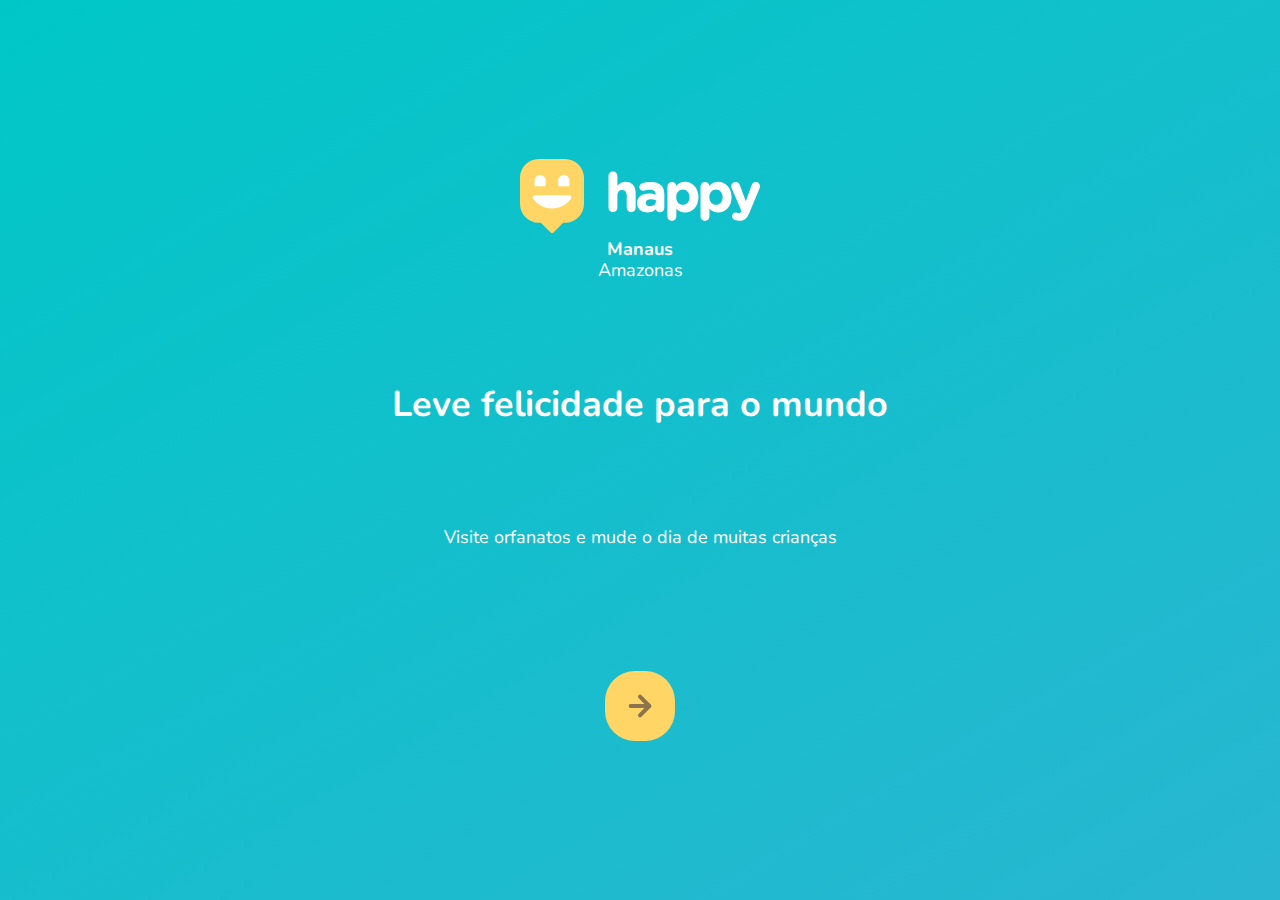
==== index.html @ 87e6770a "Layout inicial" ====
<!--
-->
<!DOCTYPE html>
<html lang="pt_BR">
  <head>
    <meta charset="UTF-8" />
    <meta name="viewport" content="width=device-width, initial-scale=1.0" />
    <title>Happy</title>
    <link rel="icon" href="./public/images/logo-icon.png" />
    <link rel="stylesheet" href="./public/css/main.css" />
    <link
      href="https://fonts.googleapis.com/css2?family=Nunito:wght@400;600;800&display=swap"
      rel="stylesheet"
    />
    <link rel="stylesheet" href="./public/css/page-landing.css" />
    <link rel="stylesheet" href="./public/css/animations.css" />
  </head>
  <body>
    <div id="page-landing">
      <div id="container">
        <header>
          <img
            class="animate-up"
            id="logo"
            src="./public/images/logo.svg"
            alt="logo de happy"
          />
          <div class="location animate-up">
            <strong>Manaus</strong>
            <p>Amazonas</p>
          </div>
        </header>
        <main>
          <h1 class="animate-up">Leve felicidade para o mundo</h1>

          <section class="visit">
            <p class="animate-up">
              Visite orfanatos e mude o dia de muitas crianças
            </p>
            <a href="#" title="Visite orfanatos" class="animate-up">
              <img src="./public/images/arrow.svg" alt="Ir para o mapa" />
            </a>
          </section>
        </main>
      </div>
    </div>
  </body>
</html>
---- public/css/main.css ----
/*

*/

* {
    margin: 0;
    padding: 0;
}

body {
    height: 100vh;
    color: white;
    
}

:root {
    font-size: 62.5%;
}

body, input, button, textarea {
    /*font-weight: 400;
    font-size: 18px;
    line-height: 1;
    font-family: 'Nunito', 'sans-serif'; */
    font: 400 1.8rem/1.2 'Nunito', sans-serif;
}
---- public/css/page-landing.css ----
#page-landing {
    background: linear-gradient(329.54deg, #29B6D1 0%, #00C7C7 100%);
    text-align: center;
    min-height: 100vh;

    display: flex;
   /* align-items: center; */
    
}

#container {
    margin: auto;
    width: 90%;
}

.location, h1, .visit p {
    height: 16vh;

}

.visit a {
    width: 7rem;
    height: 7rem;
    background: #ffd666;
    border: none;
    border-radius: 3rem;
    display: flex;
    align-items: center;
    justify-content: center;
    margin: auto;

    transition: background .2s;

}

.visit a:hover {
    background: #96feff;

}

#logo {
    animation-delay: 50ms;
}

.location {
    animation-delay: 100ms;
}

main h1 {
    animation-delay: 150ms;

}

.visit p {
    animation-delay: 200ms;
}

.visit a {
    animation-delay: 250ms;
}
---- public/css/animations.css ----
/*Animações*/

@keyframes up {
    from  {
        opacity:  0;
        transform: translateY(16px);
    }
     to {
        opacity: 1;
        transform: translateY(0);
     }
}

.animate-up {
    animation-name: up;
    animation-duration: 300ms;
    animation-fill-mode: backwards;

}
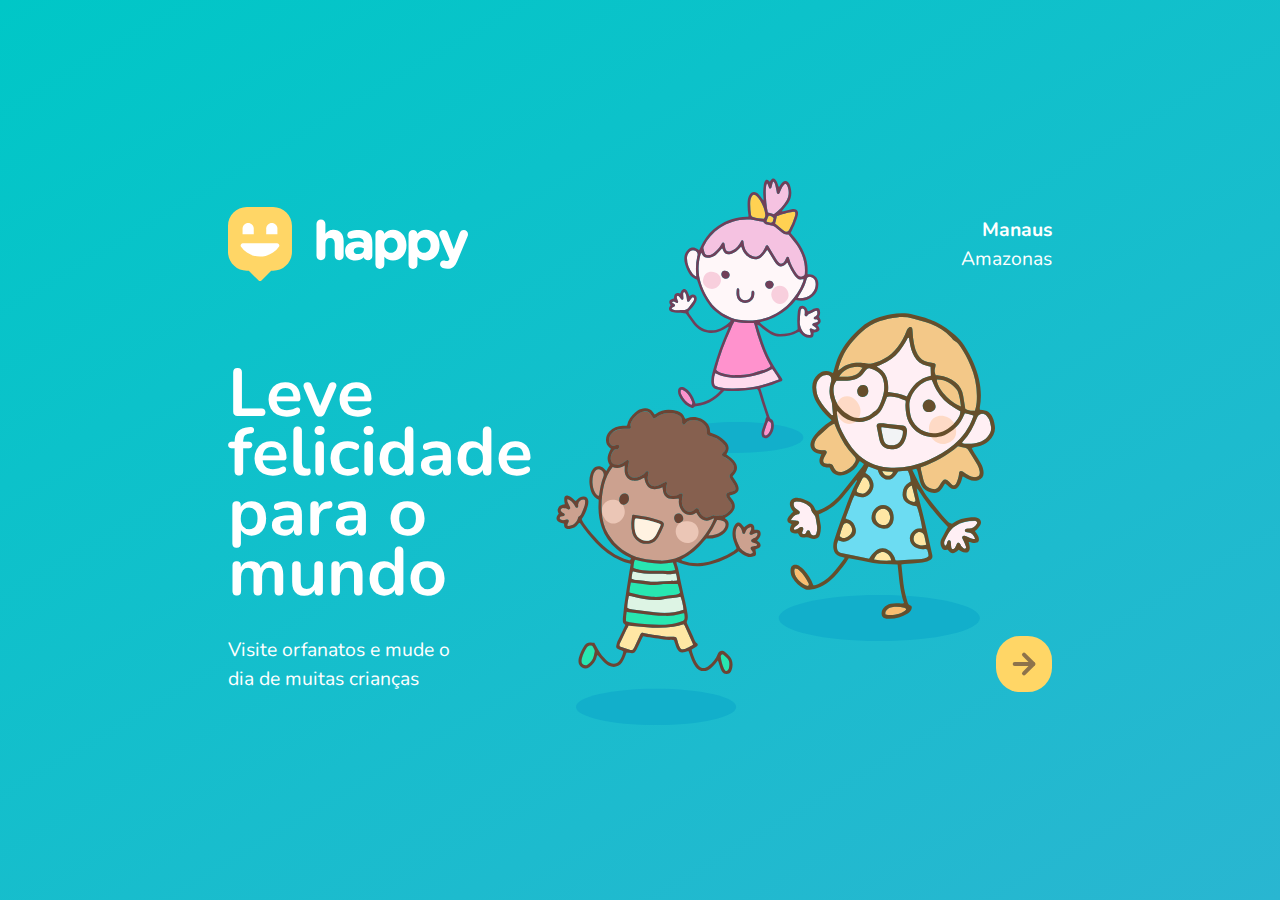
==== commit 932d9fba: "Tela de orfanatos/detalhes finalizada" ====
--- a/index.html
+++ b/index.html
@@ -37,7 +37,7 @@
             <p class="animate-up">
               Visite orfanatos e mude o dia de muitas crianças
             </p>
-            <a href="#" title="Visite orfanatos" class="animate-up">
+            <a href="orphanages.html" title="Visite orfanatos" class="animate-up">
               <img src="./public/images/arrow.svg" alt="Ir para o mapa" />
             </a>
           </section>
--- a/public/css/main.css
+++ b/public/css/main.css
@@ -5,16 +5,18 @@
 * {
     margin: 0;
     padding: 0;
+    box-sizing: border-box;
 }
 
 body {
     height: 100vh;
     color: white;
+    background: #EBF2F5;
     
 }
 
 :root {
-    font-size: 62.5%;
+    font-size: 50.5%;
 }
 
 body, input, button, textarea {
--- a/public/css/page-landing.css
+++ b/public/css/page-landing.css
@@ -6,36 +6,15 @@
 
     display: flex;
    /* align-items: center; */
-    
 }
 
 #container {
     margin: auto;
-    width: 90%;
+    width: min(90%, 112rem);
 }
 
 .location, h1, .visit p {
     height: 16vh;
-
-}
-
-.visit a {
-    width: 7rem;
-    height: 7rem;
-    background: #ffd666;
-    border: none;
-    border-radius: 3rem;
-    display: flex;
-    align-items: center;
-    justify-content: center;
-    margin: auto;
-
-    transition: background .2s;
-
-}
-
-.visit a:hover {
-    background: #96feff;
 
 }
 
@@ -49,6 +28,8 @@
 
 main h1 {
     animation-delay: 150ms;
+    font-size: clamp(4rem, 8vw, 8.4rem);
+    
 
 }
 
@@ -57,5 +38,83 @@
 }
 
 .visit a {
+    width: 7rem;
+    height: 7rem;
+    background: #ffd666;
+    border: none;
+    border-radius: 3rem;
+    display: flex;
+    align-items: center;
+    justify-content: center;
+    margin: auto;
+    transition: background .2s;
     animation-delay: 250ms;
+
+}
+
+.visit a:hover {
+    background: #96feff;
+
+}
+
+
+/*Desktop version*/
+
+@media (min-width: 760px) {
+
+    #container {
+        /* shorthand background: image repeat position / size */
+        padding: 5rem 5rem;
+        background: url("../images/bg.svg") no-repeat 80% / clamp(30rem, 54vw, 56rem);
+
+    }
+
+    header {
+        display: flex;
+        align-items: center;
+        justify-content: space-between;
+
+    }
+
+    .location, h1, .visit p {
+        height: initial;
+        text-align: initial;
+    }
+
+    .location {
+        text-align: right;
+        font-size: 2.4rem;
+        line-height: 1.5;
+    }
+
+    main h1 {
+       
+        font-weight: bold;
+        width: min(300px, 80%);
+        line-height: .88;
+        margin: clamp(10%, 9vh, 12%) 0 4rem;
+
+
+    }
+
+    .visit {
+        display: flex;
+        align-items: center;
+        justify-content: space-between;
+    }
+
+    .visit p {
+        font-size: 2.4rem ;
+        line-height: 1.5;
+        width: clamp(20rem, 20vw, 30rem);
+
+
+    }
+
+    .visit a {
+        margin: initial;
+    }
+
+
+
 }--- a/public/css/animations.css
+++ b/public/css/animations.css
@@ -12,9 +12,47 @@
      }
 }
 
+@keyframes right {
+    from {
+        transform: translateX(-100%);
+    }
+
+    to {
+        transform: translateX(0);
+
+    }
+}
+
+@keyframes appear {
+    from  {
+        opacity: 0;
+
+    } 
+    to  {
+        opacity: 1;
+
+    }
+
+}
+
+
+
 .animate-up {
     animation-name: up;
     animation-duration: 300ms;
     animation-fill-mode: backwards;
 
+}
+
+.animate-right {
+    animation-name: right;
+    animation-duration: 300ms;
+
+}
+
+.animate-appear {
+    animation-name: appear;
+    animation-duration: 300ms;
+    animation-fill-mode: backwards;
+
 }